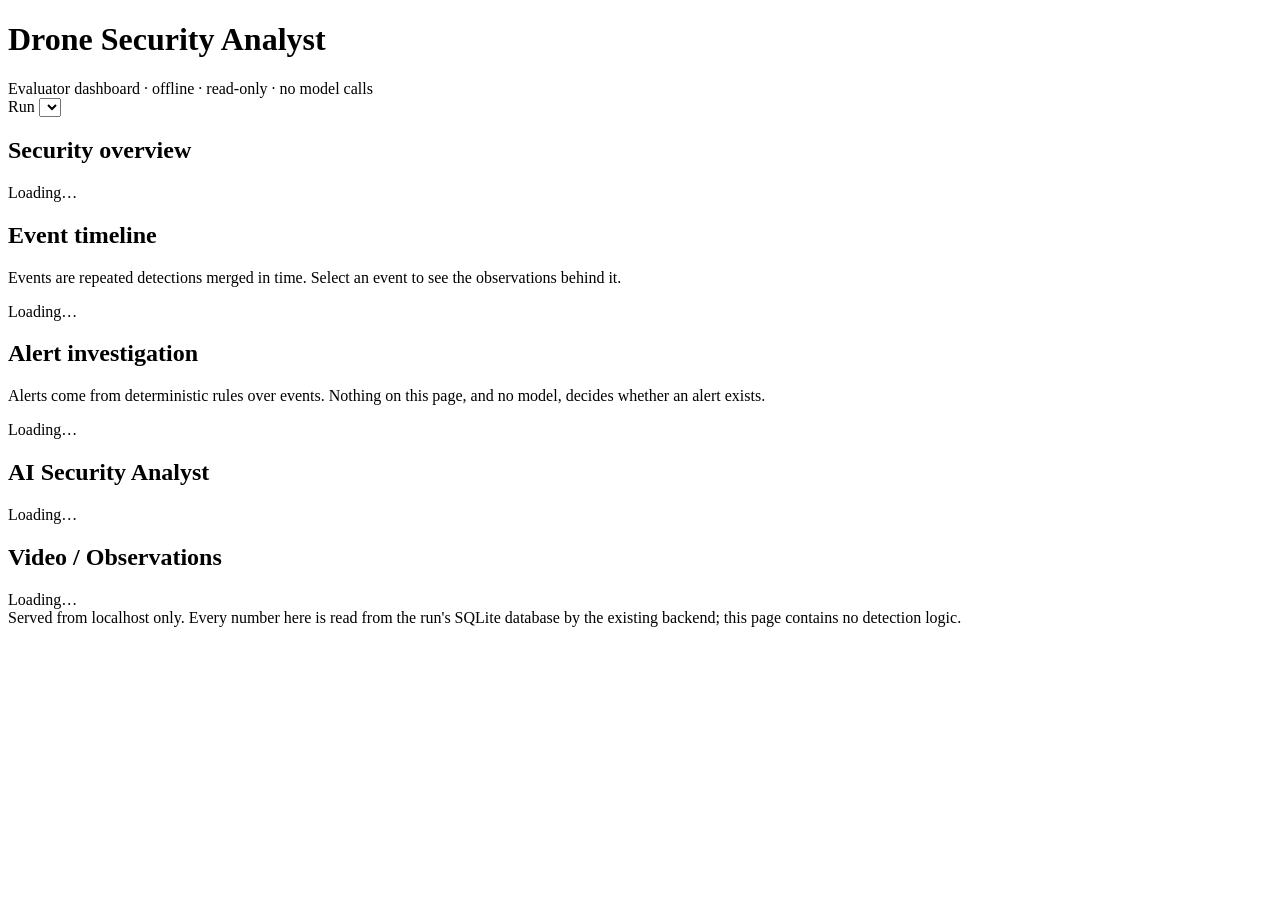
==== frontend/index.html @ cffa515d "refactor(dashboard): put the UI in a top-level frontend/ folder and add a backend/ guide - frontend/" ====
<!doctype html>
<html lang="en">
<head>
<meta charset="utf-8">
<meta name="viewport" content="width=device-width, initial-scale=1">
<title>Drone Security Analyst Dashboard</title>
<link rel="icon" href="/static/favicon.svg" type="image/svg+xml">
<link rel="stylesheet" href="/static/app.css">
</head>
<body>
<header class="top">
  <div class="brand">
    <h1>Drone Security Analyst</h1>
    <span class="sub">Evaluator dashboard &middot; offline &middot; read-only &middot; no model calls</span>
  </div>
  <label class="run-select">Run
    <select id="run-select" aria-label="Choose a run"></select>
  </label>
</header>

<div id="error" class="error" role="alert" hidden></div>
<div id="kind-banner" class="banner" role="note"></div>

<nav id="pipeline" class="pipeline" aria-label="Pipeline: from video to analyst"></nav>

<main>
  <section id="panel-overview" class="panel" aria-labelledby="h-overview">
    <h2 id="h-overview">Security overview</h2>
    <div id="overview-body" class="loading">Loading&hellip;</div>
  </section>

  <section id="panel-timeline" class="panel" aria-labelledby="h-timeline">
    <h2 id="h-timeline">Event timeline</h2>
    <p class="hint">Events are repeated detections merged in time. Select an event to see the observations behind it.</p>
    <div id="timeline-body" class="loading">Loading&hellip;</div>
  </section>

  <section id="panel-alerts" class="panel" aria-labelledby="h-alerts">
    <h2 id="h-alerts">Alert investigation</h2>
    <p class="hint">Alerts come from deterministic rules over events. Nothing on this page, and no model, decides whether an alert exists.</p>
    <div id="alerts-body" class="loading">Loading&hellip;</div>
  </section>

  <section id="panel-analyst" class="panel" aria-labelledby="h-analyst">
    <h2 id="h-analyst">AI Security Analyst</h2>
    <div id="analyst-body" class="loading">Loading&hellip;</div>
  </section>

  <section id="panel-video" class="panel" aria-labelledby="h-video">
    <h2 id="h-video">Video / Observations</h2>
    <div id="video-body" class="loading">Loading&hellip;</div>
  </section>
</main>

<footer>
  <span>Served from localhost only. Every number here is read from the run's SQLite database by the existing backend; this page contains no detection logic.</span>
</footer>
<script src="/static/app.js" defer></script>
</body>
</html>
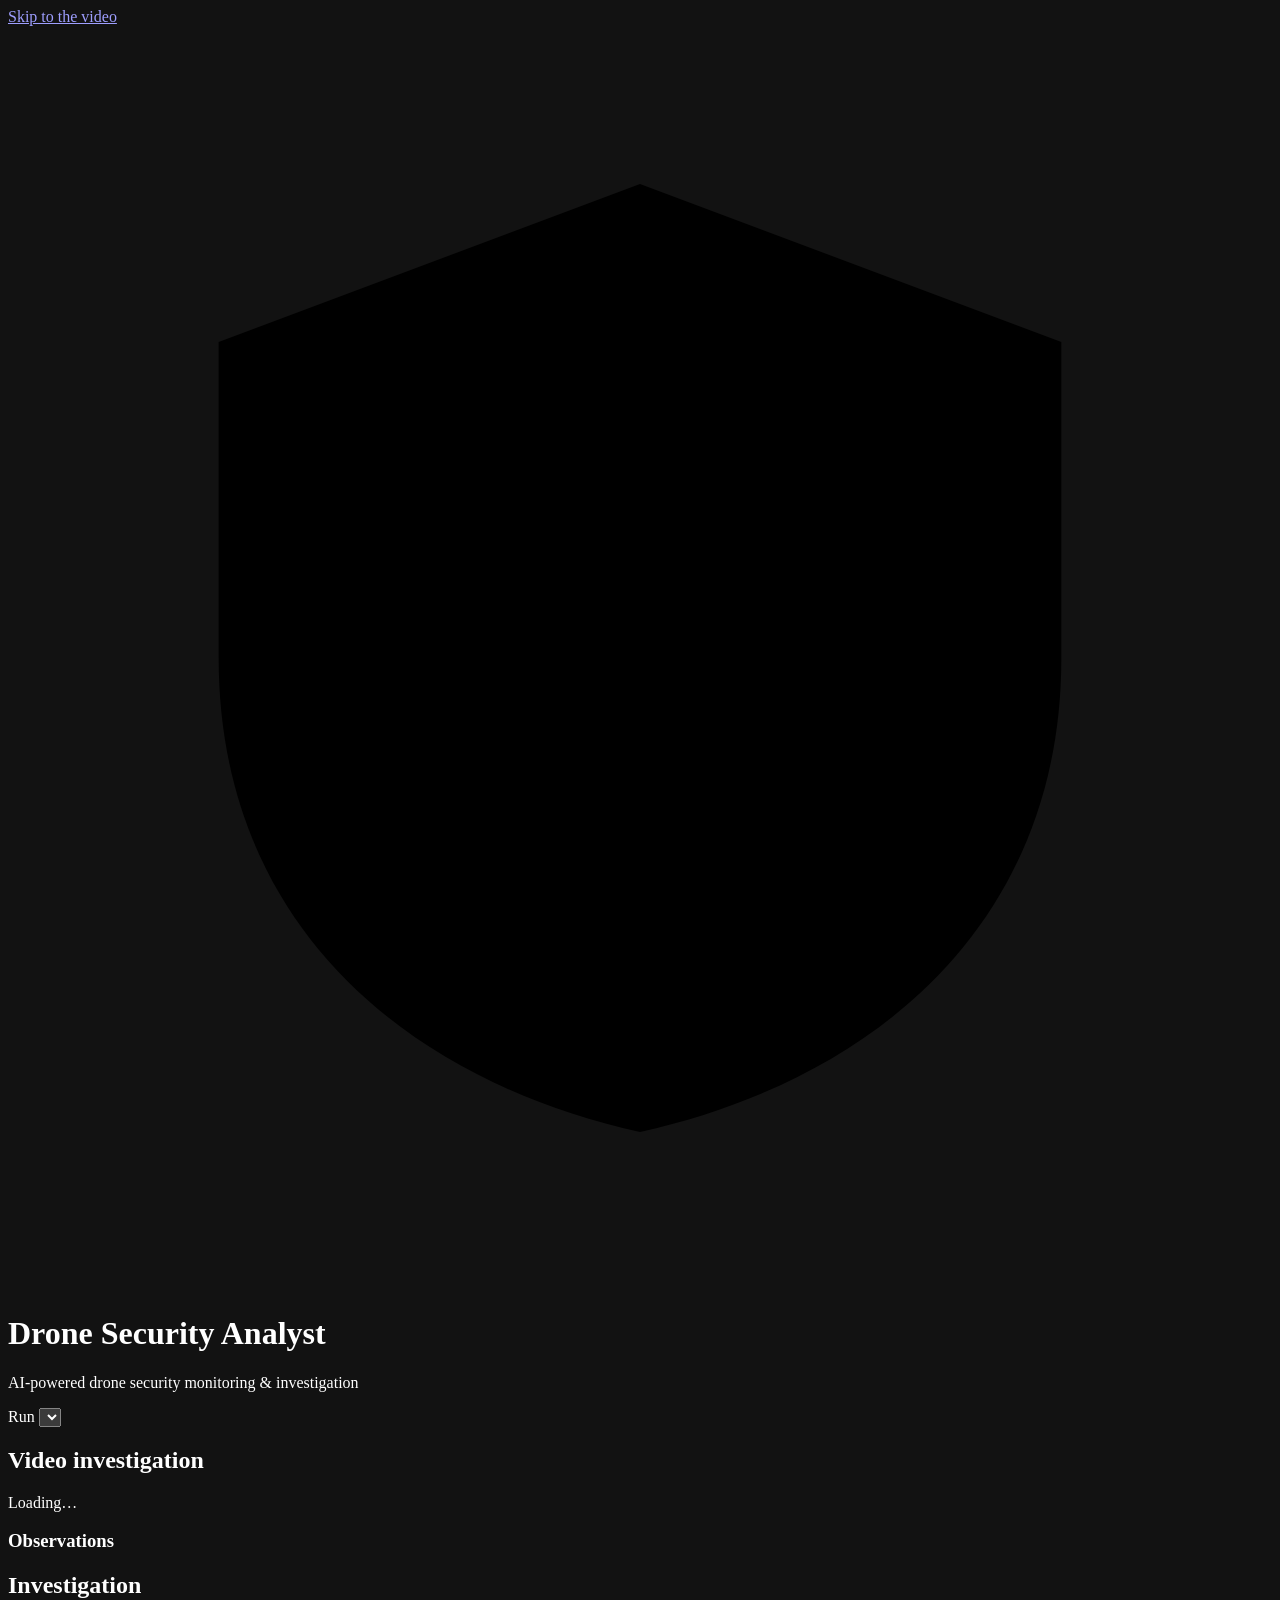
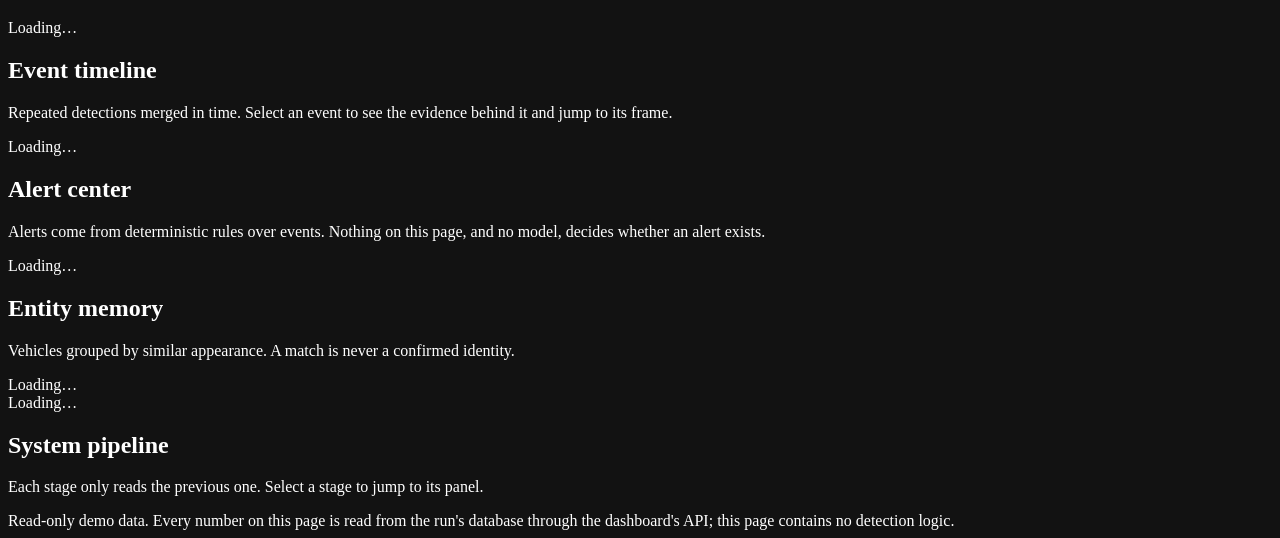
==== commit 1dbbf053: "feat(web): redesign security analyst dashboard UI Co-Authored-By: Claude Sonnet 5.5 <noreply@anthrop" ====
--- a/frontend/index.html
+++ b/frontend/index.html
@@ -3,57 +3,96 @@
 <head>
 <meta charset="utf-8">
 <meta name="viewport" content="width=device-width, initial-scale=1">
+<meta name="color-scheme" content="dark">
 <title>Drone Security Analyst Dashboard</title>
 <link rel="icon" href="/static/favicon.svg" type="image/svg+xml">
 <link rel="stylesheet" href="/static/app.css">
 </head>
 <body>
+<a class="skip" href="#panel-video">Skip to the video</a>
+
 <header class="top">
   <div class="brand">
-    <h1>Drone Security Analyst</h1>
-    <span class="sub">Evaluator dashboard &middot; offline &middot; read-only &middot; no model calls</span>
+    <svg class="mark" viewBox="0 0 24 24" aria-hidden="true" focusable="false">
+      <path d="M12 3l8 3v6c0 5-3.5 8-8 9-4.5-1-8-4-8-9V6z"></path>
+      <circle cx="12" cy="11" r="2.6"></circle>
+      <path d="M12 6.5v1.9M12 13.6v1.9M7.5 11h1.9M14.6 11h1.9"></path>
+    </svg>
+    <div>
+      <h1>Drone Security Analyst</h1>
+      <p class="sub">AI-powered drone security monitoring &amp; investigation</p>
+    </div>
   </div>
-  <label class="run-select">Run
+  <ul id="status-chips" class="chips" aria-label="System status"></ul>
+  <div class="run-picker">
+    <label for="run-select">Run</label>
     <select id="run-select" aria-label="Choose a run"></select>
-  </label>
+  </div>
 </header>
 
 <div id="error" class="error" role="alert" hidden></div>
 <div id="kind-banner" class="banner" role="note"></div>
 
-<nav id="pipeline" class="pipeline" aria-label="Pipeline: from video to analyst"></nav>
+<main>
+  <div class="stage-grid">
+    <section id="panel-video" class="panel video-panel" aria-labelledby="h-video">
+      <h2 id="h-video">Video investigation</h2>
+      <div id="video-body" class="loading" aria-busy="true">Loading&hellip;</div>
+      <div id="kpi-strip" class="kpis" aria-label="Run totals"></div>
+      <div class="strip-head">
+        <h3 id="h-strip">Observations</h3>
+        <span id="strip-note" class="muted small"></span>
+      </div>
+      <div id="strip" class="strip" role="group" aria-labelledby="h-strip"></div>
+    </section>
 
-<main>
-  <section id="panel-overview" class="panel" aria-labelledby="h-overview">
-    <h2 id="h-overview">Security overview</h2>
-    <div id="overview-body" class="loading">Loading&hellip;</div>
-  </section>
+    <aside id="panel-investigation" class="panel investigation" aria-labelledby="h-investigation">
+      <h2 id="h-investigation">Investigation</h2>
+      <div id="investigation-body" class="loading" aria-live="polite">Loading&hellip;</div>
+    </aside>
+  </div>
 
   <section id="panel-timeline" class="panel" aria-labelledby="h-timeline">
-    <h2 id="h-timeline">Event timeline</h2>
-    <p class="hint">Events are repeated detections merged in time. Select an event to see the observations behind it.</p>
+    <div class="panel-head">
+      <h2 id="h-timeline">Event timeline</h2>
+      <p class="hint">Repeated detections merged in time. Select an event to see the evidence behind it and jump to its frame.</p>
+    </div>
     <div id="timeline-body" class="loading">Loading&hellip;</div>
   </section>
 
-  <section id="panel-alerts" class="panel" aria-labelledby="h-alerts">
-    <h2 id="h-alerts">Alert investigation</h2>
-    <p class="hint">Alerts come from deterministic rules over events. Nothing on this page, and no model, decides whether an alert exists.</p>
-    <div id="alerts-body" class="loading">Loading&hellip;</div>
-  </section>
+  <div class="two-col">
+    <section id="panel-alerts" class="panel" aria-labelledby="h-alerts">
+      <div class="panel-head">
+        <h2 id="h-alerts">Alert center</h2>
+        <p class="hint">Alerts come from deterministic rules over events. Nothing on this page, and no model, decides whether an alert exists.</p>
+      </div>
+      <div id="alerts-body" class="loading">Loading&hellip;</div>
+    </section>
+
+    <section id="panel-overview" class="panel" aria-labelledby="h-overview">
+      <div class="panel-head">
+        <h2 id="h-overview">Entity memory</h2>
+        <p class="hint">Vehicles grouped by similar appearance. A match is never a confirmed identity.</p>
+      </div>
+      <div id="overview-body" class="loading">Loading&hellip;</div>
+    </section>
+  </div>
 
   <section id="panel-analyst" class="panel" aria-labelledby="h-analyst">
-    <h2 id="h-analyst">AI Security Analyst</h2>
     <div id="analyst-body" class="loading">Loading&hellip;</div>
   </section>
 
-  <section id="panel-video" class="panel" aria-labelledby="h-video">
-    <h2 id="h-video">Video / Observations</h2>
-    <div id="video-body" class="loading">Loading&hellip;</div>
+  <section id="pipeline-section" class="panel" aria-labelledby="h-pipeline">
+    <div class="panel-head">
+      <h2 id="h-pipeline">System pipeline</h2>
+      <p class="hint">Each stage only reads the previous one. Select a stage to jump to its panel.</p>
+    </div>
+    <nav id="pipeline" class="pipeline" aria-label="Pipeline: from video to analyst"></nav>
   </section>
 </main>
 
 <footer>
-  <span>Served from localhost only. Every number here is read from the run's SQLite database by the existing backend; this page contains no detection logic.</span>
+  <span>Read-only demo data. Every number on this page is read from the run's database through the dashboard's API; this page contains no detection logic.</span>
 </footer>
 <script src="/static/app.js" defer></script>
 </body>
